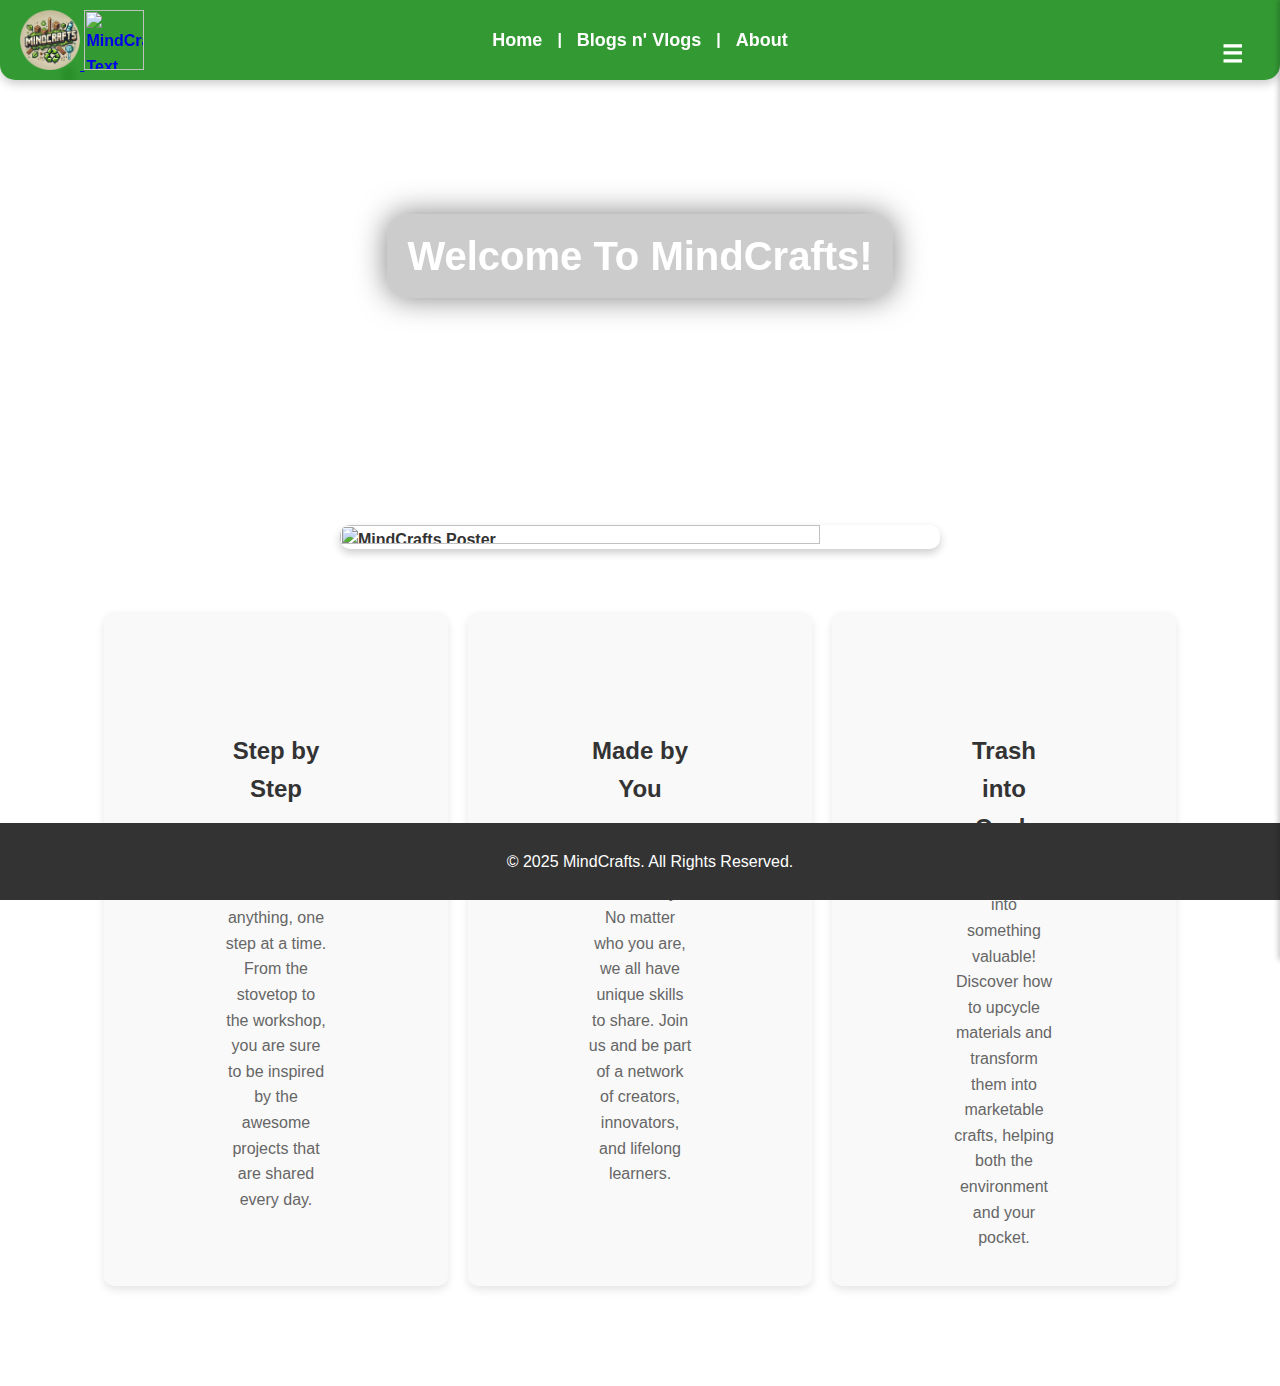
==== index.html @ d8c26619 "Update index.html" ====
e<!DOCTYPE html>
<html lang="en">
<head>
    <meta charset="UTF-8">
    <meta name="viewport" content="width=device-width, initial-scale=1.0">
    <title>MindCrafts</title>
    <link rel="stylesheet" href="../style.css">
</head>
<body>

    <!-- Logo (Click to go to Home) -->
    <a href="index.html" class="logo">
        <img src="images/mindcraft logo.png" height="60" width="60" alt="MindCrafts Logo">
        <img src="images/mindcraft text.png" height="60" alt="MindCrafts Text">
    </a>

    <header>
        <h1 class="main-heading">
            <span class="text-overlay">Welcome To MindCrafts!</span>
        </h1>
        <p>Turn your crafts into cash!</p>
        <nav class="navbar">
            <a href="index.html">Home</a> |
            <a href="blog.html">Blogs n' Vlogs</a> |
            <a href="about.html">About</a> 
            <div class="hamburger-menu" onclick="toggleMenu()">&#9776;</div>
        </nav>
    </header>

    <!-- Poster Section -->
    <section class="poster-section">
        <img src="images/poster.png" alt="MindCrafts Poster" class="poster">
    </section>

    <!-- Information Section -->
<section class="info-container">
    <div class="info-box">
        <h2>Step by Step</h2>
        <p>We make it easy to learn how to make anything, one step at a time. From the stovetop to the workshop, you are sure to be inspired by the awesome projects that are shared every day.</p>
    </div>
    <div class="info-box">
        <h2>Made by You</h2>
        <p>MindCrafts is fueled by its community. No matter who you are, we all have unique skills to share. Join us and be part of a network of creators, innovators, and lifelong learners.</p>
    </div>
    <div class="info-box">
        <h2>Trash into Cash</h2>
        <p>Turn waste into something valuable! Discover how to upcycle materials and transform them into marketable crafts, helping both the environment and your pocket.</p>
    </div>
</section>

    <!-- Sidebar -->
    <div class="overlay" id="overlay" onclick="toggleMenu()"></div>
    <div class="sidebar" id="sidebar">
        <button class="close-btn" onclick="toggleMenu()">&#10006;</button>
        <button class="open-popup" onclick="openPopup()"><b>Contact</b></button>
        <a href="survey.html">Website Survey</a>
        <a href="uploads/upload.html" class="upload-btn">Upload Your Project</a> <!-- Adjusted path -->
    </div>

    <footer>
        <p>&copy; 2025 MindCrafts. All Rights Reserved.</p>
    </footer>

     <div id="popup" class="popup">
    <div class="popup-content">
        <span class="close-btn" onclick="closePopup()">&times;</span>
        <iframe id="popup-iframe" src="contact.html"></iframe>
    </div>
</div>

    <script src="../script.js"></script>
    
</body>
</html>
---- style.css ----
body {
    padding-top: 60px; 
    font-family: Arial, sans-serif;
    line-height: 1.6;
    font-weight: bold;
    color: #333;
    text-align: justify;
    max-width: 100%;
    margin: 0;
    padding-bottom: 60px;
    min-height: 100vh;
    display: flex;
    flex-direction: column;
    padding-left: 5%;
    padding-right: 5%;
    border-top-left-radius: 20px;
    border-top-right-radius: 20px;
    transition: all 0.3s ease-in-out;
    background-position: center;
	background-size: cover;
}

/* Headings */
h1, .main-heading {
    width: 100%;
    height: 300px; /* Increase height for a bigger image */
    display: flex;
    align-items: center;
    justify-content: center;
    color: white;
    font-size: 40px;
    font-weight: bold;
    margin: 0;
    padding: 0;
    border-top-left-radius: 15px;
    border-top-right-radius: 15px;
    transition: all 0.3s ease-in-out;
}

h2 {
    margin-right: 100px;
    margin-left: 100px;
    margin-top: 100px;
    font-weight: bold;
}

h3 {
    margin-right: 100px;
    margin-left: 100px;
    font-weight: bold;
}

.header-container {
    display: flex;
    align-items: center;
    justify-content: center;
    height: 150px;
    padding: 0;
    margin: 0;
    background: none !important; /* Remove background color */
}

.header-container h1 {
    margin: 0;
    padding: 0;
    color: white; /* Ensure text is visible */
    font-size: 2em; /* Adjust size as needed */
    text-align: center;
}

p {
    margin-right: 100px;
    margin-left: 100px;
    font-weight: normal;
    margin-bottom: 15px;
}

ul {
    list-style-type: disc;
    margin-left: 20px;
    padding-left: 40px;
}

li {
    margin-right: 100px;
    margin-left: 100px;
    font-size: 16px;
}

/* Header & Navigation */
header {
    width: 100%;
    top: 0;
    left: 0;
    background: url('https://grumpysushi.github.io/MindCrafts-Website/images/background.png') no-repeat center;
    background-size: cover; /* Ensures the image covers the full width */
    color: white;
    padding: 20px 0; /* Adjust padding for better spacing */
    text-align: center;
    z-index: 1000;
    margin-bottom: 20px;
}

/* Hamburger Menu */
.hamburger-menu {
    position: absolute;
    top: 50px;
    right: 20px;
	transform: translateY(-50%);
    z-index: 1100;
    background: none;
    border: none;
    cursor: pointer;
    display: inline-block;
    flex-direction: column;
    justify-content: space-between;
    width: 35px;
    height: 30px;
	font-size: 24px;
	padding: 10px;
}

/* Information Section Styling */
.info-container {
    display: flex;
    justify-content: space-between;
    gap: 20px;
    padding: 40px;
    max-width: 1200px;
    margin: auto;
    flex-wrap: wrap; /* Allows responsiveness */
}

.info-box {
    flex: 1;
    min-width: 300px; /* Ensures proper layout on smaller screens */
    padding: 20px;
    background: #f9f9f9;
    border-radius: 10px;
    box-shadow: 0 4px 8px rgba(0, 0, 0, 0.1);
    text-align: center;
}

.info-box h2 {
    font-size: 1.5rem;
    color: #333;
}

.info-box p {
    font-size: 1rem;
    color: #666;
}

.hamburger-menu div {
    width: 35px;
    height: 4px;
    background-color: white;
    margin: 5px 0;
    transition: transform 0.3s ease, opacity 0.3s ease;
}

.hamburger-menu.active div:nth-child(1) {
    transform: translateY(10px) rotate(45deg);
}

.hamburger-menu.active div:nth-child(2) {
    opacity: 0;
}

.hamburger-menu.active div:nth-child(3) {
    transform: translateY(-10px) rotate(-45deg);
}

/* Sidebar */
.sidebar {
    position: fixed;
    top: 0;
    right: 0;
    width: 250px;
    height: 100%;
    background: rgba(0, 128, 0, 0.9);
    display: flex;
    flex-direction: column;
    align-items: center;
    padding-top: 60px;
    transition: transform 0.3s ease-in-out;
    z-index: 1200;
    box-shadow: -2px 0 5px rgba(0, 0, 0, 0.2);
    transform: translateX(100%); /* Fully hidden initially */
}

.sidebar.active {
    transform: translateX(0);
}

.sidebar a {
    color: white;
    text-decoration: none;
    font-size: 18px;
    margin: 15px 0;
    display: block;
    padding: 10px 20px;
    width: 100%;
    text-align: center;
    transition: background 0.3s;
	padding: 10px;
}

.sidebar .close-btn {
    background: none;
    border: none;
    color: white;
    font-size: 24px;
    cursor: pointer;
    padding: 10px;
	position: absolute;
	top: 10px;
    right: 15px;
    font-size: 24px;
    background: none;
    border: none;
    cursor: pointer;
}

.sidebar a:hover {
    background: rgba(255, 255, 255, 0.2);
}

/* Overlay */
.overlay {
    position: fixed;
    top: 0;
    left: 0;
    width: 100%;
    height: 100%;
    background: rgba(0, 0, 0, 0.5); /* Dark semi-transparent effect */
    visibility: hidden;
    opacity: 0;
    transition: opacity 0.3s ease-in-out;
    z-index: 5; /* Ensures it's above the content but below the sidebar */
}

.overlay.active {
    visibility: visible;
    opacity: 1;
}

.text-overlay {
    background: rgba(0, 0, 0, 0.2); /* Very light shadow effect */
    padding: 10px 20px;
    border-radius: 20px; /* Softer corners */
    backdrop-filter: blur(15px); /* More blur for a subtle effect */
    -webkit-backdrop-filter: blur(15px); /* Safari support */
    display: inline-block;
    box-shadow: 0px 0px 30px rgba(0, 0, 0, 0.5); /* Large, soft glow */
}

nav {
    position: fixed;
    top: 0;
    left: 0;
    width: 100%;
    height: 80px; /* Slightly bigger navbar */
    background: rgba(0, 128, 0, 0.8); /* Green with slight transparency */
    display: flex;
    align-items: center;
    justify-content: center;
    backdrop-filter: blur(5px); /* Softens transparency */
    box-shadow: 0px 4px 10px rgba(0, 0, 0, 0.2); /* Smooth shadow */
    border-bottom-left-radius: 15px;
    border-bottom-right-radius: 15px;
    transition: background-color 0.3s ease-in-out;
    z-index: 1000;
}

nav ul {
    list-style: none;
    display: flex;
    gap: 20px;
    padding: 0;
    margin: 0;
}

nav ul li a {
    text-decoration: none;
    color: white;
    font-size: 18px;
    font-weight: bold;
    padding: 10px 20px;
    border-radius: 10px;
    transition: background 0.3s ease;
}

nav ul li a:hover {
    background: rgba(255, 255, 255, 0.2);
}

nav.shrink {
    padding: 10px 0;
	background: rgba(0, 128, 0, 0.8);; /* Change this to match the original navbar */
}

nav.shrink a {
    font-size: 16px;
}

button {
    padding: 10px 15px;
    font-size: 16px;
    background-color: #008CBA;
    color: white;
    border: none;
    cursor: pointer;
    margin-top: 20px;
}

button:hover {
    background-color: #005f73;
}

.video-container {
    display: flex;
    flex-direction: column;
    align-items: center;
    justify-content: center;
    text-align: center;
    margin: 50px auto;
    max-width: 800px;
    position: relative;
}

video {
    width: 100%;
    max-width: 800px;
    border-radius: 15px;
    box-shadow: 0px 0px 30px rgba(0, 0, 0, 0.5); /* Soft shadow */
}

.video-caption {
    margin-top: 15px;
    padding: 10px 20px;
    background: rgba(0, 0, 0, 0.2);
    border-radius: 20px;
    backdrop-filter: blur(10px);
    -webkit-backdrop-filter: blur(10px);
    color: white;
    font-size: 18px;
    max-width: 80%;
}

/* Poster Section */
.poster-section {
    display: flex;
    justify-content: center;
    align-items: center;
    margin: 20px 0;
}

.poster {
    width: 80%; /* Adjust this based on how large you want the poster */
    max-width: 600px; /* Ensures it doesn't get too big on larger screens */
    height: auto;
    border-radius: 10px; /* Optional: adds rounded corners */
    box-shadow: 0 4px 8px rgba(0, 0, 0, 0.2); /* Optional: subtle shadow for better visibility */
}

/* Footer */
footer {
    background-color: #333;
    color: white;
    text-align: center;
    padding: 10px;
    position: fixed;
    bottom: 0;
    left: 0;
    width: 100%;
    transition: all 0.3s ease-in-out;
}

footer:hover {
    padding: 20px; /* This should now animate */
    transform: scale(1.05);
}

/* Mobile Responsive */
@media screen and (max-width: 768px) {
    nav ul {
        display: none;
    }
    .hamburger-menu {
        display: block;
    }

    h1, .main-heading {
        min-height: 150px;
        font-size: 30px;
    }

    h2, h3 {
        font-size: 18px;
        margin: 10px auto;
    }

    p, li {
        font-size: 14px;
    }

    nav {
        padding: 10px 0;
    }
}

.logo{
	position: fixed;
	top: 10px;
	left: 20px;
	z-index: 1100;
}

nav a {
    color: white;
    text-decoration: none;
    font-size: 18px;
    margin: 0 15px;
    transition: font-size 0.3s ease-in-out;
}

/* Popup Container */
.popup {
    display: none;
    position: fixed;
    top: 50%;
    left: 50%;
	transform: translate(-50%, -50%);
    width: 100%;
    height: 100%;
    background: rgba(0, 0, 0, 0.5);
    justify-content: center;
    align-items: center;
	z-index: 2000;
}

/* Popup Content */
.popup-content {
    background: white;
    padding: 20px;
    width: 80%;
    max-width: 900px;
    height: 80%;
    position: relative;
    border-radius: 10px;
    box-shadow: 0 0 10px rgba(0, 0, 0, 0.3);
}

/* Close Button */
.popup .close-btn {
    position: absolute;
    top: 10px;
    right: 15px;
    font-size: 24px;
    cursor: pointer;
}

/* Iframe Styling */
.popup iframe {
    width: 100%;
    height: 90%;
    border: none;
}

.open-popup{
	color: white;
	background: none;
	font-size: 18px;
}
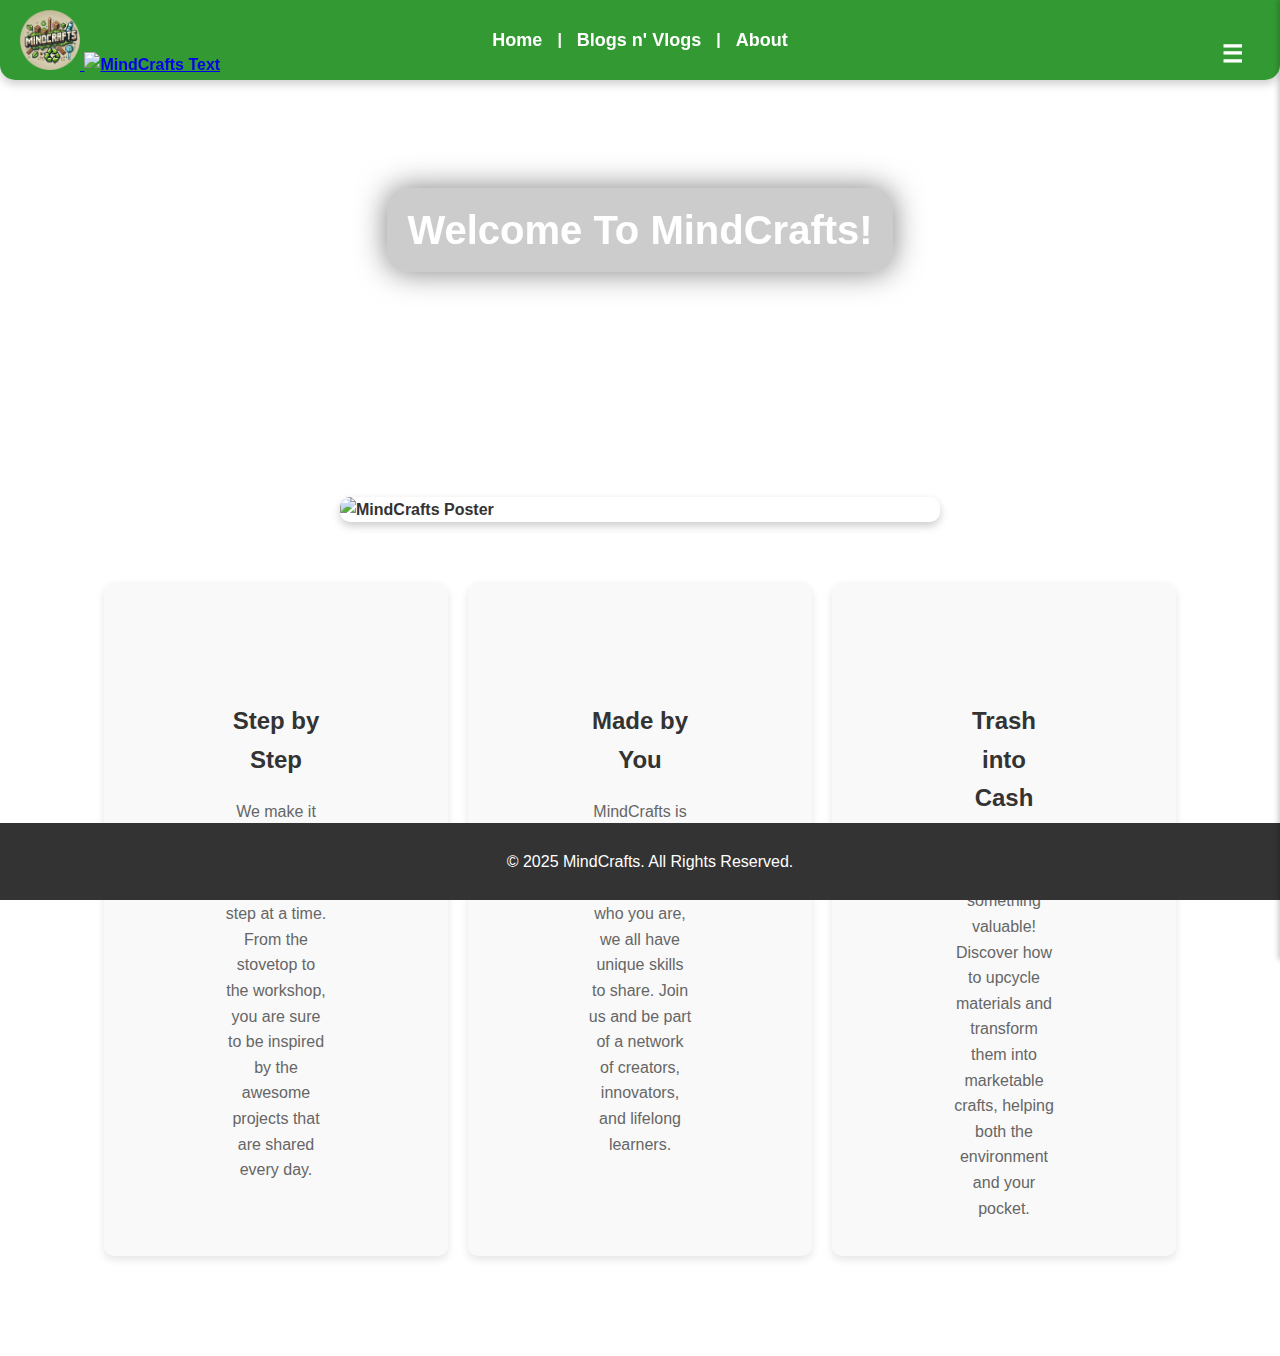
==== commit 2a081405: "Update index.html" ====
--- a/index.html
+++ b/index.html
@@ -1,10 +1,10 @@
-e<!DOCTYPE html>
+<!DOCTYPE html>
 <html lang="en">
 <head>
     <meta charset="UTF-8">
     <meta name="viewport" content="width=device-width, initial-scale=1.0">
     <title>MindCrafts</title>
-    <link rel="stylesheet" href="../style.css">
+    <link rel="stylesheet" href="style.css">
 </head>
 <body>
 
@@ -48,6 +48,25 @@
     </div>
 </section>
 
+<section id="projectsDisplay"></section>
+
+<script>
+    fetch('projects.json')
+        .then(response => response.json())
+        .then(projects => {
+            const display = document.getElementById("projectsDisplay");
+            display.innerHTML = projects.map(project => `
+                <div class="project">
+                    <h3>${project.title}</h3>
+                    <img src="${project.image}" width="300">
+                    <p>${project.description}</p>
+                    ${project.video ? `<iframe src="${project.video}" width="300" height="200"></iframe>` : ""}
+                </div>
+            `).join("");
+        })
+        .catch(error => console.error("Error loading projects:", error));
+</script>
+
     <!-- Sidebar -->
     <div class="overlay" id="overlay" onclick="toggleMenu()"></div>
     <div class="sidebar" id="sidebar">
@@ -68,7 +87,7 @@
     </div>
 </div>
 
-    <script src="../script.js"></script>
+    <script src="script.js"></script>
     
 </body>
 </html>
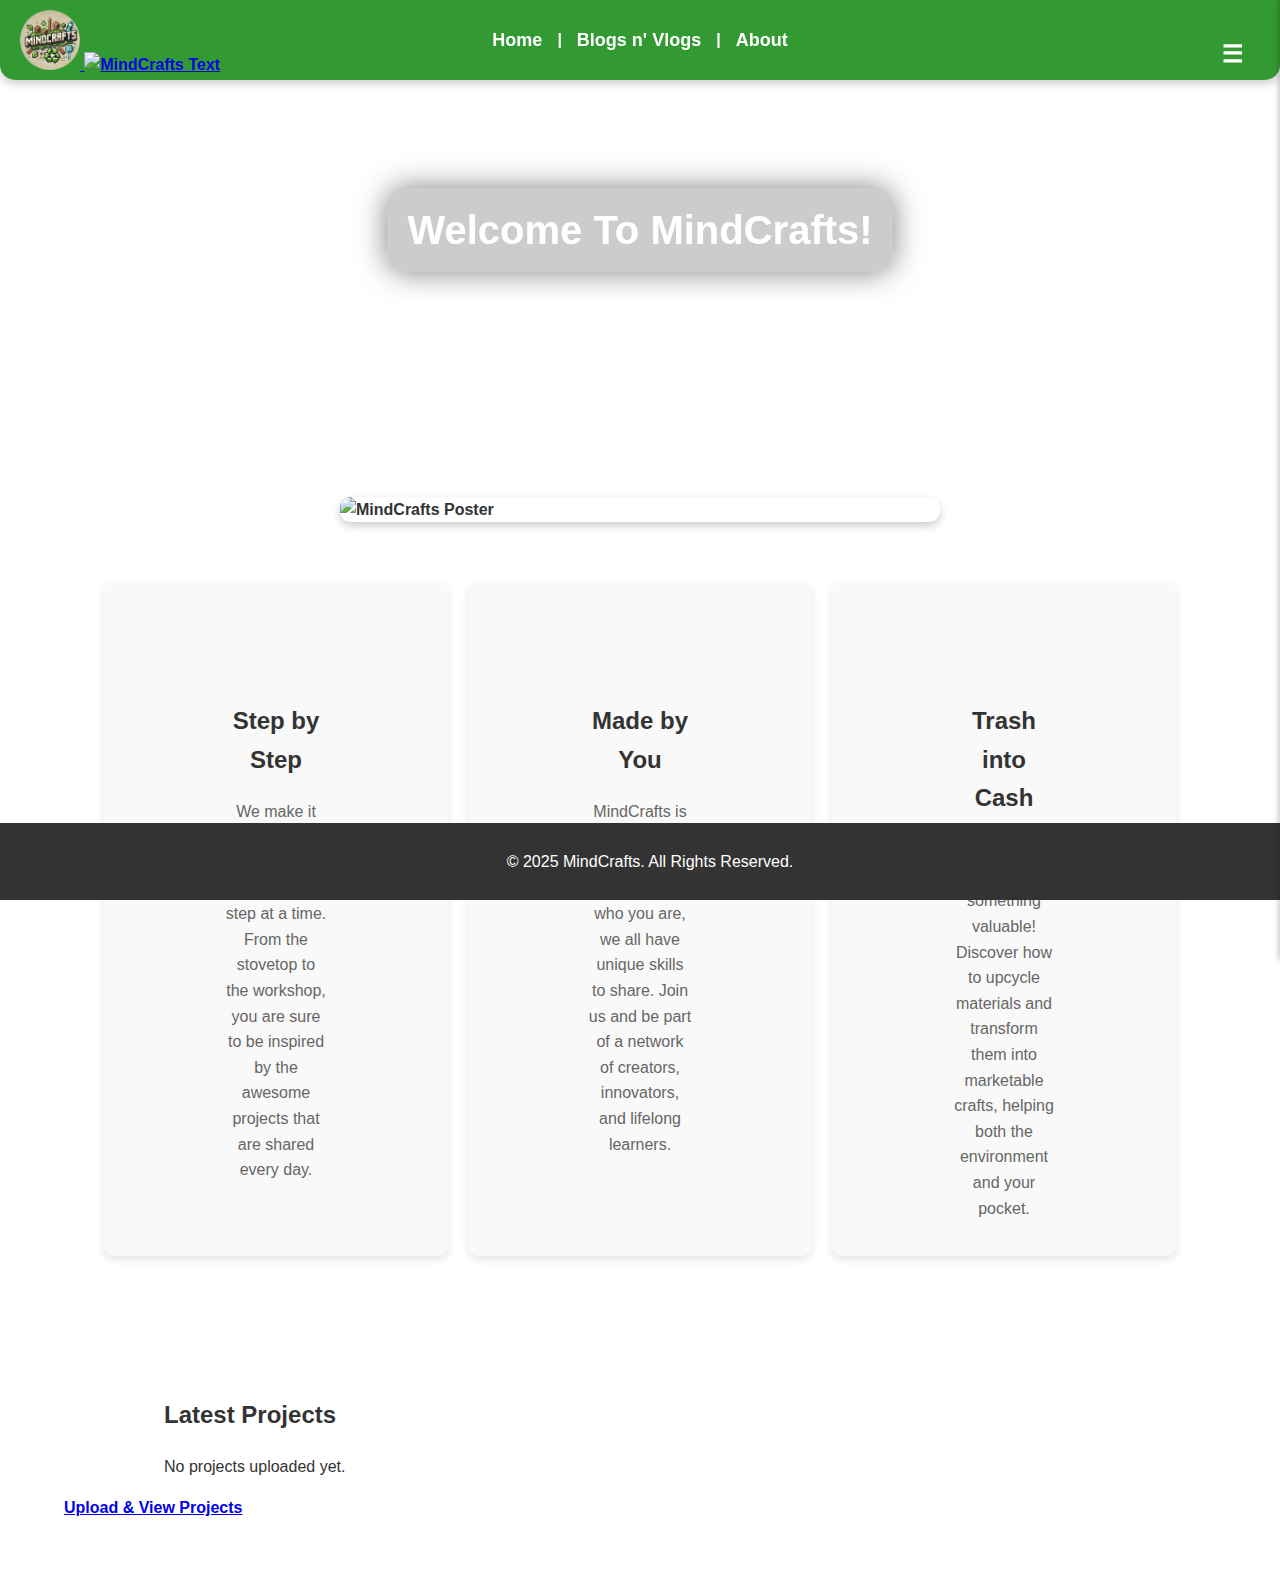
==== commit 51623026: "Update index.html" ====
--- a/index.html
+++ b/index.html
@@ -48,24 +48,15 @@
     </div>
 </section>
 
-<section id="projectsDisplay"></section>
+<section class="homepage-projects">
+    <h2>Latest Projects</h2>
+    <div id="homepageProjectsDisplay">
+        <p>No projects uploaded yet.</p>
+    </div>
+    <a href="upload.html" class="view-all-btn">Upload & View Projects</a>
+</section>
 
-<script>
-    fetch('projects.json')
-        .then(response => response.json())
-        .then(projects => {
-            const display = document.getElementById("projectsDisplay");
-            display.innerHTML = projects.map(project => `
-                <div class="project">
-                    <h3>${project.title}</h3>
-                    <img src="${project.image}" width="300">
-                    <p>${project.description}</p>
-                    ${project.video ? `<iframe src="${project.video}" width="300" height="200"></iframe>` : ""}
-                </div>
-            `).join("");
-        })
-        .catch(error => console.error("Error loading projects:", error));
-</script>
+    <div id="responseContainer"></div>
 
     <!-- Sidebar -->
     <div class="overlay" id="overlay" onclick="toggleMenu()"></div>
--- a/style.css
+++ b/style.css
@@ -364,6 +364,71 @@
     box-shadow: 0 4px 8px rgba(0, 0, 0, 0.2); /* Optional: subtle shadow for better visibility */
 }
 
+/* Upload Section Styling */
+.Upload-container {
+    display: flex;
+    justify-content: center;
+    align-items: center;
+    flex-direction: column;
+    padding: 20px;
+    text-align: center;
+}
+
+.Upload-post {
+    background-color: #f8f8f8; /* Light background for contrast */
+    padding: 20px;
+    border-radius: 10px;
+    width: 80%;
+    max-width: 500px;
+    box-shadow: 0px 4px 10px rgba(0, 0, 0, 0.1);
+}
+
+.Upload-post h2 {
+    margin-bottom: 15px;
+    font-size: 22px;
+}
+
+.Upload-post input[type="file"],
+.Upload-post input[type="text"],
+.Upload-post textarea {
+    width: 100%;
+    padding: 10px;
+    margin: 10px 0;
+    border: 1px solid #ccc;
+    border-radius: 5px;
+    font-size: 16px;
+    box-sizing: border-box;
+}
+
+.Upload-post textarea {
+    height: 120px; /* Bigger textarea for better readability */
+    resize: vertical;
+}
+
+.Upload-post button {
+    width: 100%;
+    background-color: #4CAF50;
+    color: white;
+    padding: 10px;
+    border: none;
+    border-radius: 5px;
+    font-size: 18px;
+    cursor: pointer;
+    transition: background 0.3s;
+}
+
+.Upload-post button:hover {
+    background-color: #45a049;
+}
+
+#uploadedImage {
+    margin-top: 15px;
+    max-width: 100%;
+    border-radius: 5px;
+    display: block;
+}
+
+
 /* Footer */
 footer {
     background-color: #333;
@@ -429,11 +494,10 @@
 .popup {
     display: none;
     position: fixed;
-    top: 50%;
-    left: 50%;
-	transform: translate(-50%, -50%);
-    width: 100%;
-    height: 100%;
+    top: 0;
+    left: 0;
+    width: 100vw;
+    height: 100vh;
     background: rgba(0, 0, 0, 0.5);
     justify-content: center;
     align-items: center;
@@ -444,9 +508,10 @@
 .popup-content {
     background: white;
     padding: 20px;
-    width: 80%;
+    width: 80vw;
     max-width: 900px;
-    height: 80%;
+    height: 80vw;
+	max-height: 600px;
     position: relative;
     border-radius: 10px;
     box-shadow: 0 0 10px rgba(0, 0, 0, 0.3);
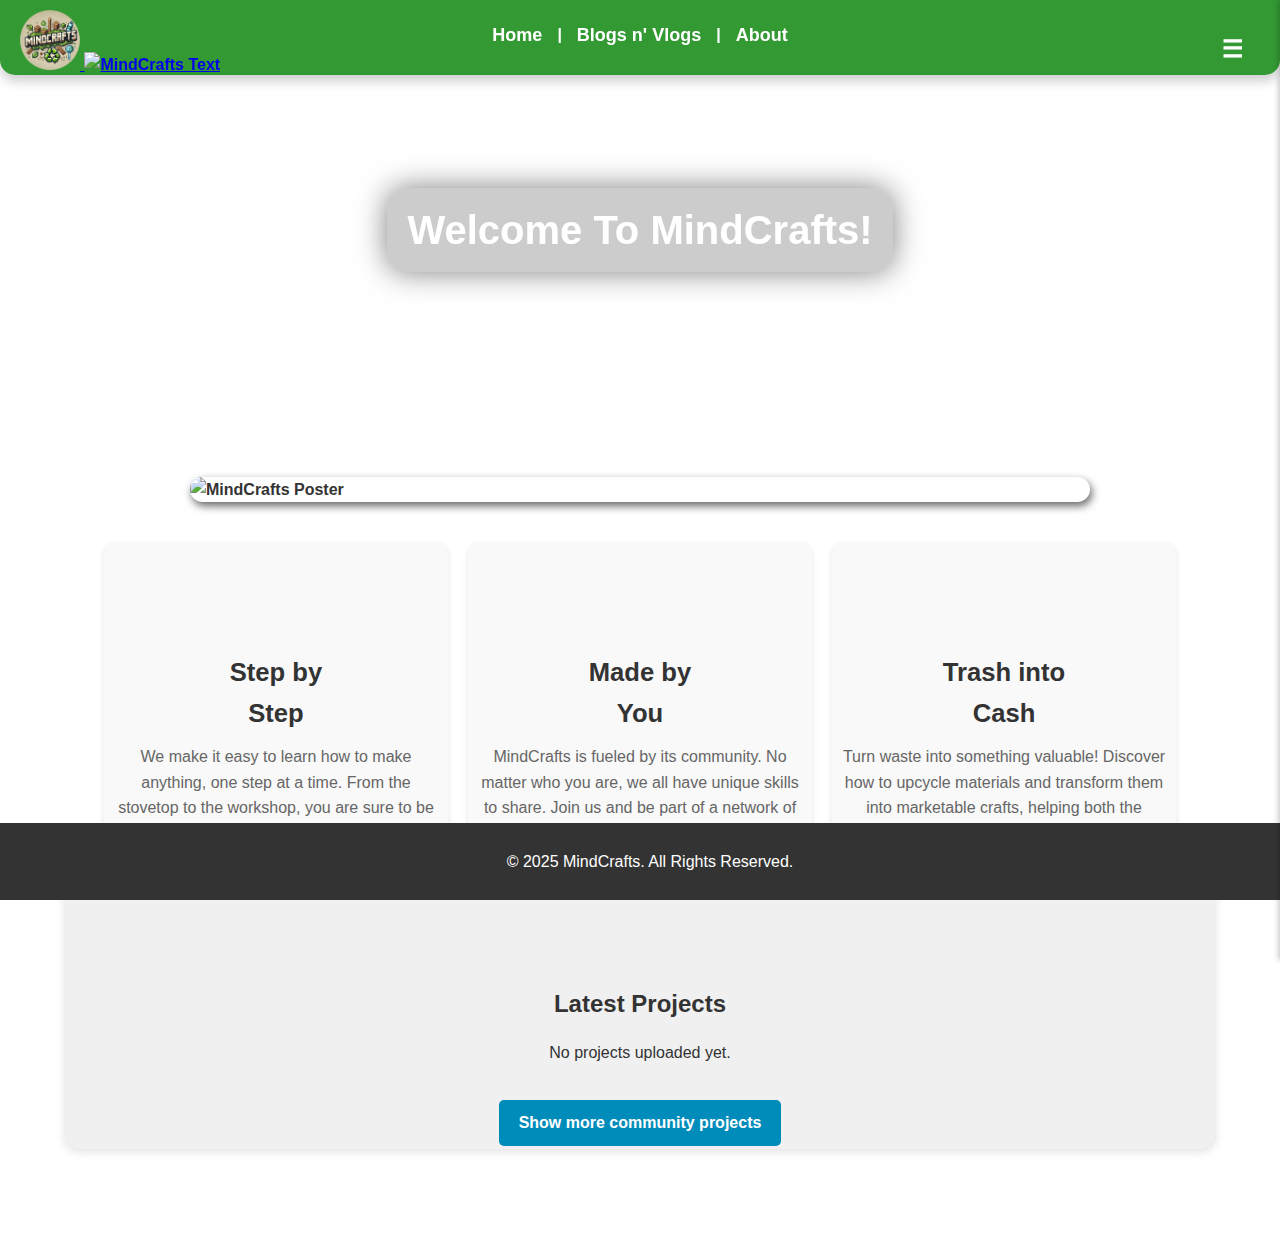
==== commit 0874bbd3: "Update index.html" ====
--- a/index.html
+++ b/index.html
@@ -21,7 +21,7 @@
         <p>Turn your crafts into cash!</p>
         <nav class="navbar">
             <a href="index.html">Home</a> |
-            <a href="blog.html">Blogs n' Vlogs</a> |
+            <a href="devblog.html">Blogs n' Vlogs</a> |
             <a href="about.html">About</a> 
             <div class="hamburger-menu" onclick="toggleMenu()">&#9776;</div>
         </nav>
@@ -48,13 +48,15 @@
     </div>
 </section>
 
-<section class="homepage-projects">
-    <h2>Latest Projects</h2>
-    <div id="homepageProjectsDisplay">
-        <p>No projects uploaded yet.</p>
-    </div>
-    <a href="upload.html" class="view-all-btn">Upload & View Projects</a>
-</section>
+<div class="projects-container">
+    <section class="homepage-projects">
+        <h2>Latest Projects</h2>
+        <div id="homepageProjectsDisplay">
+            <p>No projects uploaded yet.</p>
+        </div>
+        <a href="projects.html" class="show-more-btn">Show more community projects</a> <!-- Added button -->
+    </section>
+</div>
 
     <div id="responseContainer"></div>
 
@@ -62,23 +64,32 @@
     <div class="overlay" id="overlay" onclick="toggleMenu()"></div>
     <div class="sidebar" id="sidebar">
         <button class="close-btn" onclick="toggleMenu()">&#10006;</button>
-        <button class="open-popup" onclick="openPopup()"><b>Contact</b></button>
+        <button class="open-popup" onclick="openPopup('popup-contact')"><b>Contact</b></button>
         <a href="survey.html">Website Survey</a>
-        <a href="uploads/upload.html" class="upload-btn">Upload Your Project</a> <!-- Adjusted path -->
+        <button class="open-popup" onclick="openPopup('popup-upload')"><b>Upload Your Project</b></button>
     </div>
 
     <footer>
         <p>&copy; 2025 MindCrafts. All Rights Reserved.</p>
     </footer>
 
-     <div id="popup" class="popup">
-    <div class="popup-content">
-        <span class="close-btn" onclick="closePopup()">&times;</span>
-        <iframe id="popup-iframe" src="contact.html"></iframe>
-    </div>
-</div>
+    <!-- Contact Popup -->
+	<div id="popup-contact" class="popup">
+		<div class="popup-content">
+			<span class="close-btn" onclick="closePopup('popup-contact')">&times;</span>
+			<iframe id="popup-iframe-contact" src="contact.html"></iframe>
+		</div>
+	</div>
+
+	<!-- Upload Popup -->
+	<div id="popup-upload" class="popup">
+		<div class="popup-content">
+			<span class="close-btn" onclick="closePopup('popup-upload')">&times;</span>
+			<iframe id="popup-iframe-upload" src="upload.html"></iframe>
+		</div>
+	</div>
 
     <script src="script.js"></script>
-    
+
 </body>
 </html>
--- a/style.css
+++ b/style.css
@@ -9,8 +9,7 @@
     margin: 0;
     padding-bottom: 60px;
     min-height: 100vh;
-    display: flex;
-    flex-direction: column;
+    display: block;
     padding-left: 5%;
     padding-right: 5%;
     border-top-left-radius: 20px;
@@ -111,7 +110,7 @@
     background: none;
     border: none;
     cursor: pointer;
-    display: inline-block;
+    display: flex;
     flex-direction: column;
     justify-content: space-between;
     width: 35px;
@@ -123,32 +122,50 @@
 /* Information Section Styling */
 .info-container {
     display: flex;
-    justify-content: space-between;
-    gap: 20px;
-    padding: 40px;
-    max-width: 1200px;
-    margin: auto;
-    flex-wrap: wrap; /* Allows responsiveness */
-}
-
+    justify-content: center; /* Centers content */
+    flex-direction: row; /* Aligns containers horizontally */
+    align-items: stretch; /* Keeps boxes the same height */
+    gap: 20px; /* Adds space between boxes */
+    padding: 10px 40px; /* Reduced top and bottom padding, increased side padding */
+    max-width: 1400px; /* Increased max-width */
+    margin: auto; /* Centers container */
+    flex-wrap: wrap; /* Allows wrapping to the next line if needed */
+}
+
+/* Individual Box Styling */
 .info-box {
-    flex: 1;
-    min-width: 300px; /* Ensures proper layout on smaller screens */
-    padding: 20px;
+    flex: 1; /* Makes both boxes take equal space */
+    min-width: 300px; /* Ensures a minimum width for each box */
+    max-width: 350px; /* Adjust maximum width to fit within the container */
+    padding: 10px; /* Adjusted padding */
+    margin: 10px 0; /* Add margin to create space between boxes */
     background: #f9f9f9;
     border-radius: 10px;
-    box-shadow: 0 4px 8px rgba(0, 0, 0, 0.1);
+    box-shadow: 0 3px 6px rgba(0, 0, 0, 0.1);
     text-align: center;
+    max-height: 300px; /* Increased maximum height */
+    overflow: hidden; /* Hide overflow content */
+    display: flex;
+    flex-direction: column;
+    justify-content: flex-start; /* Align items to the top */
+    transition: transform 0.3s ease, box-shadow 0.3s ease; /* Add transition for hover effect */
+}
+
+.info-box:hover {
+    transform: translateY(-5px); /* Slight lift effect */
+    box-shadow: 0 6px 12px rgba(0, 0, 0, 0.2); /* Enhanced shadow */
 }
 
 .info-box h2 {
-    font-size: 1.5rem;
+    font-size: 1.6rem; /* Keeps a good heading size */
     color: #333;
+    margin-bottom: 5px; /* Adjusted margin */
 }
 
 .info-box p {
-    font-size: 1rem;
+    font-size: 1rem; /* Maintains readability */
     color: #666;
+    margin: 5px 0; /* Adjusted margin */
 }
 
 .hamburger-menu div {
@@ -269,8 +286,13 @@
     box-shadow: 0px 4px 10px rgba(0, 0, 0, 0.2); /* Smooth shadow */
     border-bottom-left-radius: 15px;
     border-bottom-right-radius: 15px;
-    transition: background-color 0.3s ease-in-out;
+    transition: background-color 0.3s ease-in-out, transform 0.3s ease, box-shadow 0.3s ease; /* Add transition for hover effect */
     z-index: 1000;
+}
+
+nav:hover {
+    transform: translateY(-5px); /* Slight lift effect */
+    box-shadow: 0 6px 12px rgba(0, 0, 0, 0.2); /* Enhanced shadow */
 }
 
 nav ul {
@@ -297,7 +319,7 @@
 
 nav.shrink {
     padding: 10px 0;
-	background: rgba(0, 128, 0, 0.8);; /* Change this to match the original navbar */
+	background: rgba(0, 128, 0, 0.8);/* Change this to match the original navbar */
 }
 
 nav.shrink a {
@@ -356,22 +378,31 @@
     margin: 20px 0;
 }
 
+/* Poster Styling */
 .poster {
-    width: 80%; /* Adjust this based on how large you want the poster */
-    max-width: 600px; /* Ensures it doesn't get too big on larger screens */
-    height: auto;
-    border-radius: 10px; /* Optional: adds rounded corners */
-    box-shadow: 0 4px 8px rgba(0, 0, 0, 0.2); /* Optional: subtle shadow for better visibility */
+    width: 80%; /* Makes it smaller but still occupies a good portion of the screen */
+    max-width: 900px; /* Prevents it from being too large on big screens */
+    height: auto; /* Maintains aspect ratio */
+    border-radius: 20px; /* Optional: Rounded corners */
+    box-shadow: 2px 4px 8px rgba(0, 0, 0, 0.6); /* Optional: subtle shadow */
+    transition: transform 0.3s ease, box-shadow 0.3s ease; /* Add transition for hover effect */
+}
+
+.poster:hover {
+    transform: translateY(-5px); /* Slight lift effect */
+    box-shadow: 0 6px 12px rgba(0, 0, 0, 0.2); /* Enhanced shadow */
 }
 
 /* Upload Section Styling */
-.Upload-container {
-    display: flex;
-    justify-content: center;
-    align-items: center;
-    flex-direction: column;
+.upload-container {
+    display: flex; /* Puts image and text side by side */
+    align-items: center; /* Centers them vertically */
+    background-color: #f0f0f0; /* Light grey background */
     padding: 20px;
-    text-align: center;
+    border-radius: 10px; /* Optional: Rounds corners */
+    max-width: 800px; /* Adjust based on your layout */
+    margin: auto;
+    gap: 20px;
 }
 
 .Upload-post {
@@ -380,7 +411,7 @@
     border-radius: 10px;
     width: 80%;
     max-width: 500px;
-    box-shadow: 0px 4px 10px rgba(0, 0, 0, 0.1);
+    box-shadow: 2px 4px 8px rgba(0, 0, 0, 0.6);
 }
 
 .Upload-post h2 {
@@ -421,13 +452,23 @@
     background-color: #45a049;
 }
 
-#uploadedImage {
-    margin-top: 15px;
-    max-width: 100%;
-    border-radius: 5px;
-    display: block;
-}
-
+.upload-image {
+    width: 60%; /* Adjust as needed */
+    max-width: 300px; /* Ensures image isn't too large */
+	background: #fff; /* White background like blog containers */
+    padding: 20px;
+    height: auto;
+    border-radius: 10px; /* Optional */
+    box-shadow: 2px 4px 8px rgba(0, 0, 0, 0.1);
+}
+
+.upload-text {
+    width: 60%; /* Takes the remaining space */
+    padding: 20px;
+    background: #fff; /* White background like blog containers */
+    border-radius: 10px;
+    box-shadow: 2px 4px 8px rgba(0, 0, 0, 0.1);
+}
 
 /* Footer */
 footer {
@@ -440,34 +481,38 @@
     left: 0;
     width: 100%;
     transition: all 0.3s ease-in-out;
-}
-
-footer:hover {
-    padding: 20px; /* This should now animate */
-    transform: scale(1.05);
+    z-index: 1000; /* Ensure it is above other content */
+}
+
+footer.hide {
+    transform: translateY(100%); /* Hide the footer by moving it down */
 }
 
 /* Mobile Responsive */
 @media screen and (max-width: 768px) {
-    nav ul {
-        display: none;
+    .info-container {
+        flex-direction: column;
+        align-items: center;
     }
+
+	.info-box {
+            width: 100%;
+	}
     .hamburger-menu {
         display: block;
     }
 
     h1, .main-heading {
         min-height: 150px;
-        font-size: 30px;
+        font-size: 38px;
     }
 
     h2, h3 {
-        font-size: 18px;
-        margin: 10px auto;
+        font-size: 32px;
     }
 
     p, li {
-        font-size: 14px;
+        font-size: 24px;
     }
 
     nav {
@@ -538,3 +583,100 @@
 	background: none;
 	font-size: 18px;
 }
+
+/* Homepage Projects Section */
+.homepage-projects {
+    padding: 3px 2%; /* Further reduce padding to make the section smaller */
+    background-color: #f0f0f0;
+    text-align: center;
+    margin-bottom: 40px; /* Added more bottom margin */
+    position: relative;
+    overflow: hidden;
+    box-shadow: 0 4px 8px rgba(0, 0, 0, 0.1); /* Noticeable shadowbox */
+    border-radius: 15px; /* Rounded corners */
+    transition: transform 0.3s ease, box-shadow 0.3s ease; /* Hover animation */
+}
+
+.homepage-projects::before {
+    content: "";
+    position: absolute;
+    top: 0;
+    left: 0;
+    width: 100%;
+    height: 100%;
+    background: linear-gradient(135deg, transparent 50%, #f0f0f0 50%);
+    z-index: -1;
+}
+
+.homepage-projects:hover {
+    transform: translateY(-5px); /* Slight lift effect */
+    box-shadow: 0 8px 16px rgba(0, 0, 0, 0.2); /* Enhanced shadow */
+}
+
+.homepage-projects .container {
+    max-width: 1600px; /* Increase max-width to make it wider horizontally */
+    margin: auto;
+}
+
+.homepage-projects h2 {
+    font-size: 1.5rem; /* Keep font size */
+    margin-bottom: 5px; /* Further reduce margin-bottom */
+    color: #333;
+}
+
+.projects-grid {
+    display: flex;
+    flex-wrap: wrap;
+    gap: 10px; /* Keep gap between projects */
+    justify-content: center;
+}
+
+.project {
+    background: #fff;
+    padding: 10px; /* Keep padding */
+    border-radius: 10px;
+    box-shadow: 0 3px 6px rgba(0, 0, 0, 0.1);
+    max-width: 600px; /* Increase max-width */
+    text-align: left;
+    transition: transform 0.3s ease, box-shadow 0.3s ease;
+    cursor: pointer; /* Make it look clickable */
+    display: flex; /* Display as flexbox */
+    gap: 20px; /* Space between image and text */
+}
+
+.project img {
+    max-width: 150px; /* Limit image width */
+    border-radius: 10px; /* Optional: Rounded corners */
+}
+
+.project:hover {
+    transform: translateY(-5px); /* Slight lift effect */
+    box-shadow: 0 6px 12px rgba(0, 0, 0, 0.2); /* Enhanced shadow */
+}
+
+.project h3 {
+    font-size: 1.2rem; /* Keep font size */
+    margin-bottom: 5px; /* Keep margin-bottom */
+    color: #333;
+}
+
+.project p {
+    font-size: 0.9rem; /* Keep font size */
+    color: #666;
+    margin: 0; /* Keep margin */
+}
+
+.show-more-btn {
+    display: inline-block;
+    padding: 10px 20px;
+    margin-top: 20px;
+    background-color: #008CBA;
+    color: white;
+    text-decoration: none;
+    border-radius: 5px;
+    transition: background-color 0.3s ease;
+}
+
+.show-more-btn:hover {
+    background-color: #005f73;
+}
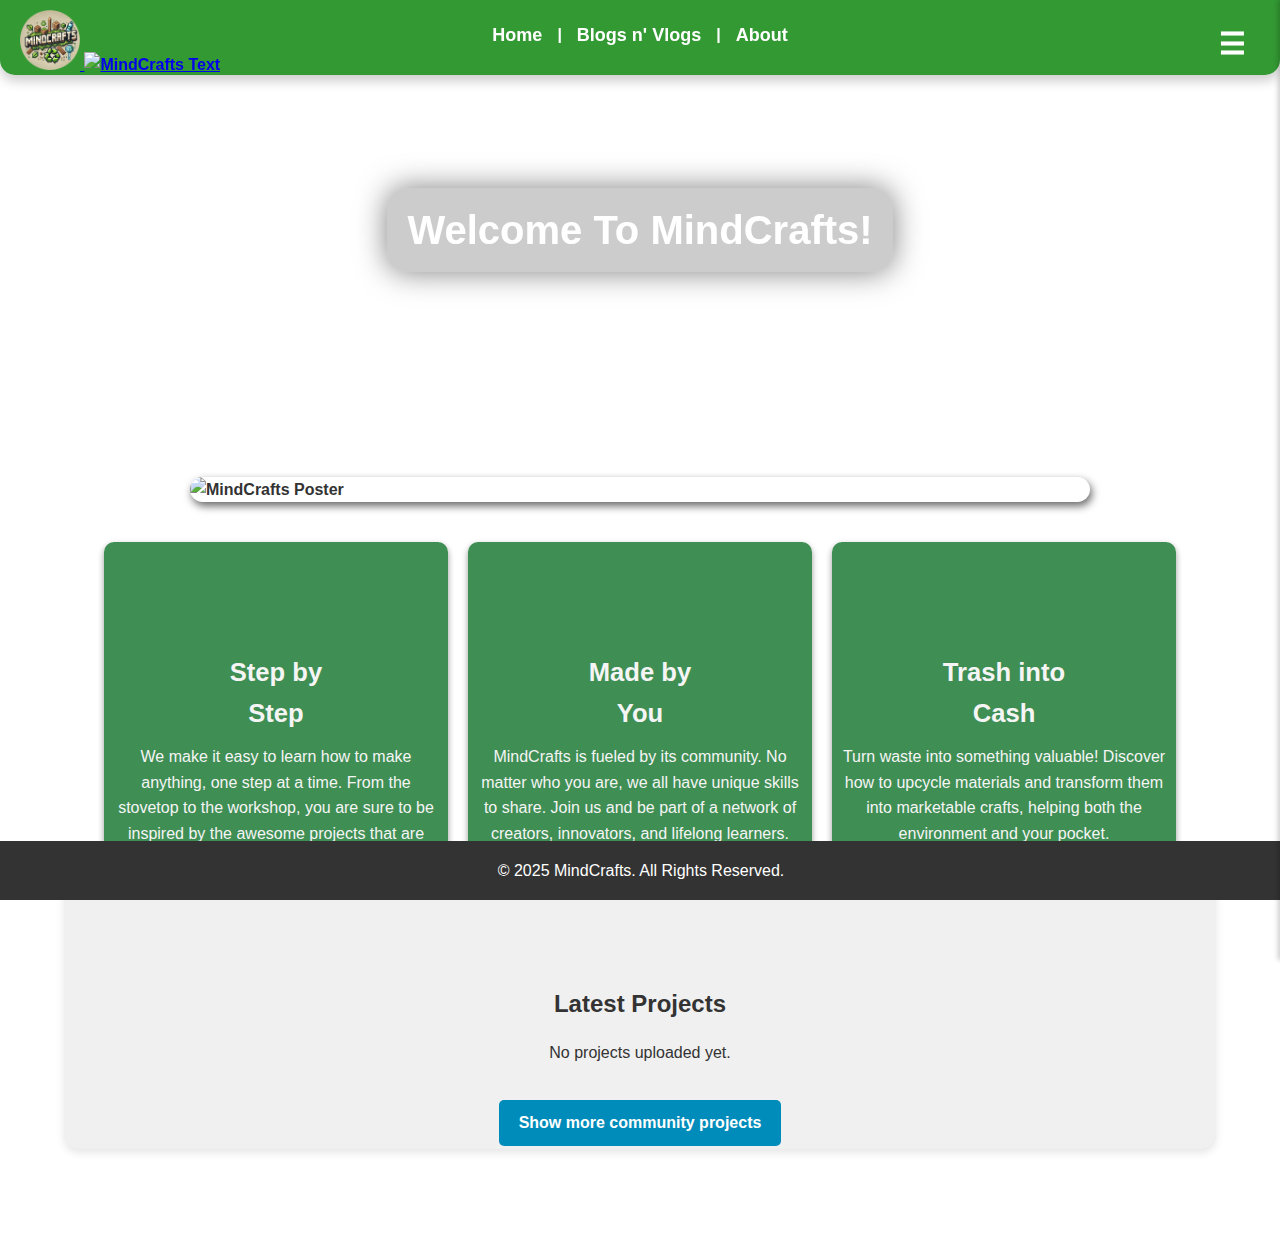
==== commit 004799bc: "Update index.html" ====
--- a/index.html
+++ b/index.html
@@ -1,6 +1,7 @@
 <!DOCTYPE html>
 <html lang="en">
 <head>
+    <link rel="icon" type="images/mindcraft logo.png" href="images/favicon.png">
     <meta charset="UTF-8">
     <meta name="viewport" content="width=device-width, initial-scale=1.0">
     <title>MindCrafts</title>
--- a/style.css
+++ b/style.css
@@ -91,7 +91,7 @@
     width: 100%;
     top: 0;
     left: 0;
-    background: url('https://grumpysushi.github.io/MindCrafts-Website/images/background.png') no-repeat center;
+    background: url('https://mind-crafts.github.io/MindCrafts-Website/images/background.png') no-repeat center;
     background-size: cover; /* Ensures the image covers the full width */
     color: white;
     padding: 20px 0; /* Adjust padding for better spacing */
@@ -103,9 +103,9 @@
 /* Hamburger Menu */
 .hamburger-menu {
     position: absolute;
-    top: 50px;
+    top: 50%;
     right: 20px;
-	transform: translateY(-50%);
+    transform: translateY(-50%);
     z-index: 1100;
     background: none;
     border: none;
@@ -115,8 +115,8 @@
     justify-content: space-between;
     width: 35px;
     height: 30px;
-	font-size: 24px;
-	padding: 10px;
+    font-size: 30px;
+    padding: 10px;
 }
 
 /* Information Section Styling */
@@ -139,9 +139,9 @@
     max-width: 350px; /* Adjust maximum width to fit within the container */
     padding: 10px; /* Adjusted padding */
     margin: 10px 0; /* Add margin to create space between boxes */
-    background: #f9f9f9;
+    background: rgba(15, 114, 41, 0.8); /* Green with slight transparency */
     border-radius: 10px;
-    box-shadow: 0 3px 6px rgba(0, 0, 0, 0.1);
+    box-shadow: 0 3px 6px rgba(0.2, 0.1, 0.4, 0.4);
     text-align: center;
     max-height: 300px; /* Increased maximum height */
     overflow: hidden; /* Hide overflow content */
@@ -158,13 +158,13 @@
 
 .info-box h2 {
     font-size: 1.6rem; /* Keeps a good heading size */
-    color: #333;
+    color: whitesmoke;
     margin-bottom: 5px; /* Adjusted margin */
 }
 
 .info-box p {
     font-size: 1rem; /* Maintains readability */
-    color: #666;
+    color: whitesmoke;
     margin: 5px 0; /* Adjusted margin */
 }
 
@@ -342,32 +342,44 @@
 
 .video-container {
     display: flex;
-    flex-direction: column;
+    flex: 1;
+    flex-direction: row; /* Change to row to align items horizontally */
     align-items: center;
-    justify-content: center;
+    justify-content: flex-start; /* Align items to the left */
     text-align: center;
-    margin: 50px auto;
-    max-width: 800px;
+    max-width: 100%; /* Stretch to the right */
     position: relative;
+    background: rgba(255, 252, 252, 0.698); /* Change this to match the original navbar */
+    border: 2px solid black; /* Add black outline */
+    padding: 10px; /* Add padding to shrink the template */
+    cursor: pointer; /* Make the container clickable */
+}
+
+.video-container:hover video {
+    outline: 2px solid #008CBA; /* Highlight video on hover */
 }
 
 video {
-    width: 100%;
-    max-width: 800px;
+    width: 69%; /* Shrink the video width */
     border-radius: 15px;
     box-shadow: 0px 0px 30px rgba(0, 0, 0, 0.5); /* Soft shadow */
 }
 
 .video-caption {
+    position: absolute;
+    top: 0;
+    left: 50%;
+    transform: translateX(-50%);
     margin-top: 15px;
     padding: 10px 20px;
-    background: rgba(0, 0, 0, 0.2);
+    background: rgba(176, 176, 176, 0.2);
     border-radius: 20px;
     backdrop-filter: blur(10px);
     -webkit-backdrop-filter: blur(10px);
-    color: white;
+    color: rgb(0, 0, 0);
     font-size: 18px;
     max-width: 80%;
+    text-align: center; /* Center the text */
 }
 
 /* Poster Section */
@@ -475,7 +487,7 @@
     background-color: #333;
     color: white;
     text-align: center;
-    padding: 10px;
+    padding: 1px;
     position: fixed;
     bottom: 0;
     left: 0;
@@ -517,6 +529,15 @@
 
     nav {
         padding: 10px 0;
+    }
+    .navbar {
+        display: none; /* Hide the navbar on small screens */
+    }
+    .sidebar.active {
+        display: block; /* Show the sidebar when active */
+    }
+    .overlay.active {
+        display: block; /* Show the overlay when active */
     }
 }
 
@@ -680,3 +701,202 @@
 .show-more-btn:hover {
     background-color: #005f73;
 }
+
+.AboutUs {
+    background: #333; /* Dark background */
+    color: white;
+    text-align: center;
+    padding: 50px 20px;
+}
+
+.ProfilesContainer {
+    display: flex;
+    flex-wrap: wrap;
+    justify-content: center; /* Spreads profiles to the edges */
+    gap: 15px; /* Reduces space between profiles */
+    max-width: 1200px; /* Allows wider layout */
+    margin: 5px;
+}
+
+.team-member {
+    background: #222;
+    width: 250px; /* Adjust width if needed */
+    padding: 15px;
+    border-radius: 10px;
+    box-shadow: 0 4px 8px rgba(0, 0, 0, 0.2);
+    display: flex;
+    flex-direction: column;
+    align-items: center; /* Centers the image */
+    justify-content: center; /* Ensures content stays vertically centered */
+}
+
+.team-member img {
+    width: 220px;
+    height: 220px;
+    border-radius: 10px;
+    object-fit: cover; /* Ensures image covers space properly */
+    margin-bottom: 0px; /* Adds spacing between image and text */
+}
+
+.team-member h2 {
+    width: 100%;
+    text-align: left;
+    margin: 5px 0; /* Reduces space above and below the heading */
+    padding-left: 10px;
+    font-size: 18px; /* Adjust font size if needed */
+}
+
+.team-member p {
+    width: 100%;
+    text-align: left;
+    margin: 5px 0; /* Reduces space between text and heading */
+    padding-left: 10px;
+    font-size: 14px;
+}
+
+/* Responsive Fix */
+@media screen and (max-width: 768px) {
+    nav {
+        display: flex !important;
+    }
+
+    .secondary-navbar {
+        display: flex;
+        max-height: fit-content;
+        justify-content: center;
+        align-items: center;
+        top: 100px !important; /* Adjusted top */
+        left: -10% !important; /* Moves the navbar mostly off-screen but keeps the arrow visible */
+        background-color: rgba(0, 128, 0, 0.8);
+        padding:1px !important;
+        border-radius: 8px;
+        width: 2% !important;
+        margin-left: auto;
+        margin-right: auto;
+        position: flex;
+        transform: translateX(-50%);
+        width: 75% !important; /* Makes it take more space on mobile */
+        max-width: 100%px; /* Prevents it from becoming too large on wider screens */
+        }
+
+        /* Arrow Styling */
+        .arrow-left {
+            width: 0;
+            height: 0;
+            border-top: 10px solid transparent;
+            border-bottom: 10px solid transparent;
+            border-right: 10px solid white;
+            margin-left: 1px !important;
+            display: flex;
+        }
+
+        body {
+            padding-top: 80px !important; 
+            font-family: Arial, sans-serif;
+            line-height: 1.3 !important;
+            font-weight: bold;
+            color: #333;
+            text-align: justify;
+            max-width: 100%;
+            padding-bottom: 60px;
+            min-height: 100vh;
+            display: block !important;
+            transition: all 0.3s ease-in-out;
+            background-position: center;
+            background-size: cover;
+        }
+
+        /* Headings */
+h1, .main-heading {
+    width: 100%;
+    height: 300px; /* Increase height for a bigger image */
+    display: flex;
+    align-items: center;
+    justify-content: center;
+    color: white;
+    font-size: 40px;
+    font-weight: bold;
+    margin: 0;
+    padding: 0;
+    border-top-left-radius: 15px;
+    border-top-right-radius: 15px;
+    transition: all 0.3s ease-in-out;
+}
+
+h2 { 
+    margin-right: 28px !important;
+    margin: 100px auto 20px !important; /* Adjusted margin */
+    padding: 0 20px !important; /* Added padding for better spacing */
+    font-weight: bold !important;
+    text-align: center !important;
+}
+
+h3 {
+    font-size: 24px !important;
+    font-weight: bold !important;
+    margin: 20px auto !important;
+    padding: 0 20px !important;
+    text-align: center !important;
+}
+
+/* Paragraph Styling */
+p {
+    margin: 0 auto 15px !important; /* Center content */
+    max-width: 800px !important; /* Prevent overly wide paragraphs on large screens */
+    padding: 0 20px !important; /* Add padding for better spacing */
+    font-weight: normal !important;
+    line-height: 1.6 !important; /* Improve readability */
+}
+
+/* Unordered List Styling */
+ul {
+    list-style-type: disc !important;
+    margin: 0 auto !important;
+    padding-left: 40px !important;
+    max-width: 800px !important; /* Align with paragraph width */
+}
+
+/* List Item Styling */
+li {
+    font-size: 16px !important;
+    margin: 5px 0 !important; /* Add spacing between list items */
+    padding: 0 20px !important; /* Add padding for balance */
+}
+
+nav {
+    position: fixed;
+    top: 0;
+    left: 0;
+    width: 100%;
+    height: 150px; /* Slightly bigger navbar */
+    background: rgba(0, 128, 0, 0.8); /* Green with slight transparency */
+    display: flex;
+    align-items: center;
+    justify-content: center;
+    backdrop-filter: blur(5px); /* Softens transparency */
+    box-shadow: 0px 4px 10px rgba(0, 0, 0, 0.2); /* Smooth shadow */
+    border-bottom-left-radius: 15px;
+    border-bottom-right-radius: 15px;
+    transition: background-color 0.3s ease-in-out, transform 0.3s ease, box-shadow 0.3s ease; /* Add transition for hover effect */
+    z-index: 1000;
+}
+
+/* Hamburger Menu */
+.hamburger-menu {
+    position: absolute;
+    top: 20%;
+    right: 20px;
+    transform: translateY(-50%);
+    z-index: 1100;
+    background: none;
+    border: none;
+    cursor: pointer;
+    display: flex;
+    flex-direction: column;
+    justify-content: space-between;
+    width: 35px;
+    height: 30px;
+    font-size: 30px;
+    padding: 10px;
+}
+    }
